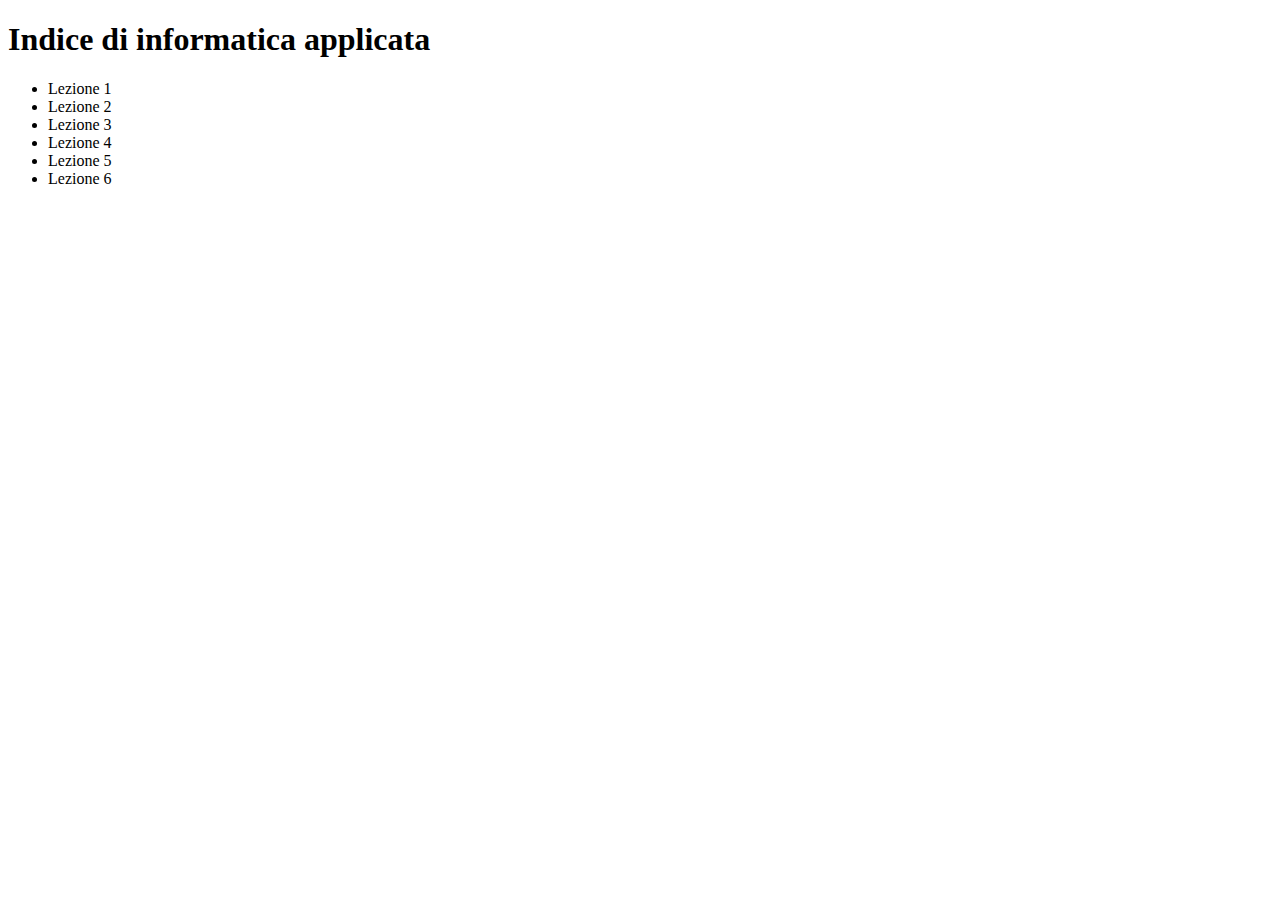
==== index.html @ 7f84c06e "Aggiunta file" ====
<!-- esempio -->
<!doctype html>

<head>
   <title>Indice</title>
</head>

<body>
   <!--vorrei rappresentare un indice che mi orti ad un'altra pagina hatml-->
    <h1>Indice di informatica applicata</h1>
   <ul>
    <li>Lezione 1</li>
    <li>Lezione 2</li>
    <li>Lezione 3</li>
    <li>Lezione 4</li>
    <li>Lezione 5</li>
    <li>Lezione 6</li>
   </ul>
</body>
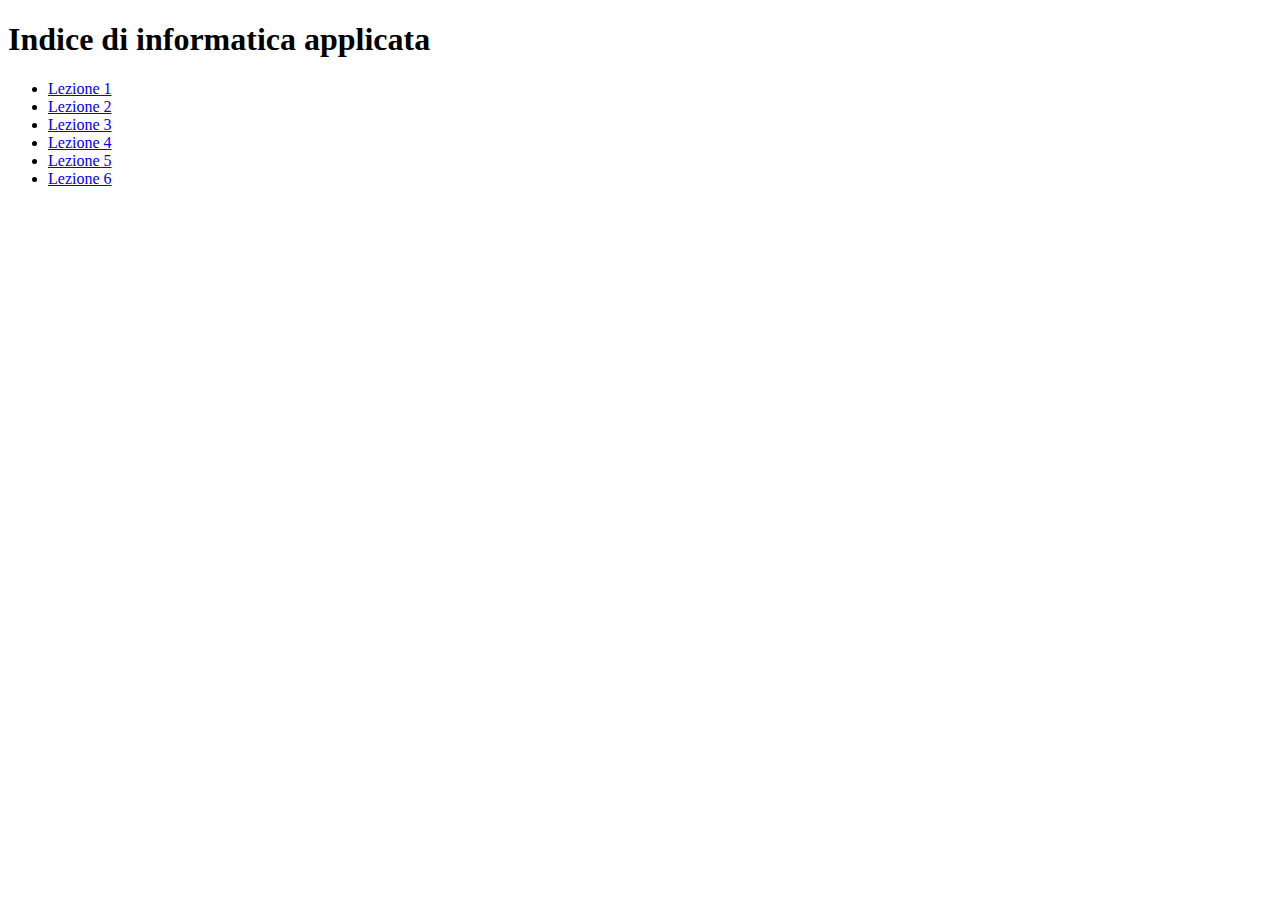
==== commit 5bc319b4: "Struttura indice" ====
--- a/index.html
+++ b/index.html
@@ -6,14 +6,14 @@
 </head>
 
 <body>
-   <!--vorrei rappresentare un indice che mi orti ad un'altra pagina hatml-->
+   <!--vorrei rappresentare un indice che mi porti ad un'altra pagina hatml-->
     <h1>Indice di informatica applicata</h1>
    <ul>
-    <li>Lezione 1</li>
-    <li>Lezione 2</li>
-    <li>Lezione 3</li>
-    <li>Lezione 4</li>
-    <li>Lezione 5</li>
-    <li>Lezione 6</li>
+    <li><a href="lezione1.html">Lezione 1</a></li>
+    <li><a href="lezione2.html">Lezione 2</a></li>
+    <li><a href="lezione3.html">Lezione 3</a></li>
+    <li><a href="lezione4.html">Lezione 4</a></li>
+    <li><a href="lezione5.html">Lezione 5</a></li>
+    <li><a href="lezione6.html">Lezione 6</a></li>
    </ul>
 </body>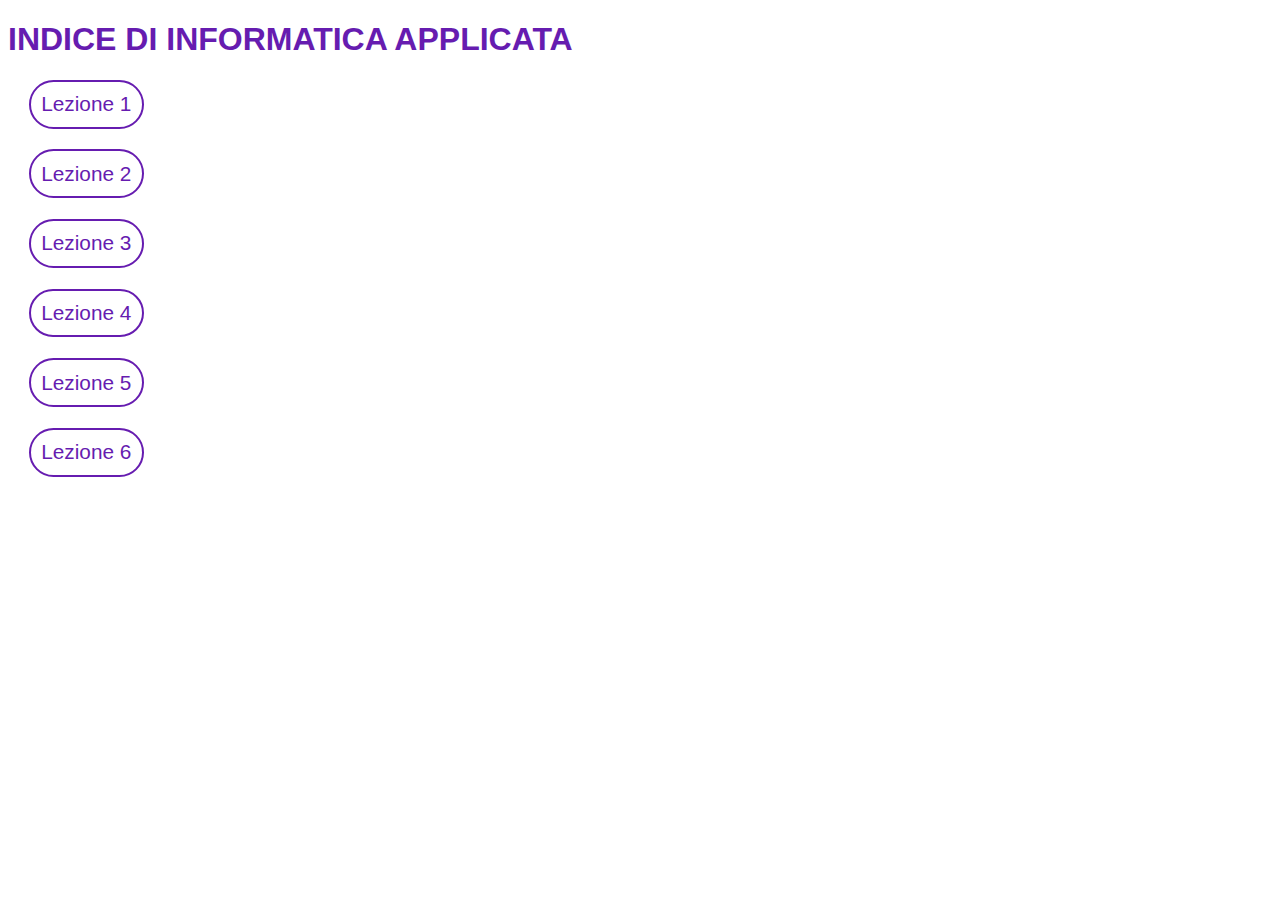
==== commit 4468982f: "Prova grafica" ====
--- a/index.html
+++ b/index.html
@@ -3,17 +3,52 @@
 
 <head>
    <title>Indice</title>
+   <style>
+      a{text-decoration: none;}
+
+      .elementolista{
+         margin: 1em;
+         padding: 0.5em;
+         border: solid 2px #661CB0;
+         height: auto;
+         width:fit-content;
+         border-radius: 1000px;
+         font-family: Helvetica, sans-serif;
+         font-size: 1.3em;
+         color:#661CB0;
+         text-decoration: none;
+
+      }
+
+      .elementolista:hover{
+         margin: 1em;
+         padding: 0.5em;
+         background-color: #661CB0;
+         height: auto;
+         width:fit-content;
+         border-radius: 1000px;
+         font-family: Helvetica, sans-serif;
+         font-size: 1.3em;
+         color: white;
+
+      }
+
+      h1{
+         color:#661CB0;
+         font-family: Helvetica, sans-serif;
+         font-size: 2em;
+      }
+   </style>
 </head>
 
 <body>
    <!--vorrei rappresentare un indice che mi porti ad un'altra pagina hatml-->
-    <h1>Indice di informatica applicata</h1>
-   <ul>
-    <li><a href="lezione1.html">Lezione 1</a></li>
-    <li><a href="lezione2.html">Lezione 2</a></li>
-    <li><a href="lezione3.html">Lezione 3</a></li>
-    <li><a href="lezione4.html">Lezione 4</a></li>
-    <li><a href="lezione5.html">Lezione 5</a></li>
-    <li><a href="lezione6.html">Lezione 6</a></li>
-   </ul>
+    <h1>INDICE DI INFORMATICA APPLICATA</h1>
+
+    <a href="lezione1.html"><div class="elementolista">Lezione 1</div></a>
+    <a href="lezione2.html"><div class="elementolista">Lezione 2</div></a>
+    <a href="lezione3.html"><div class="elementolista">Lezione 3</div></a>
+    <a href="lezione4.html"><div class="elementolista">Lezione 4</div></a>
+    <a href="lezione5.html"><div class="elementolista">Lezione 5</div></a>
+    <a href="lezione6.html"><div class="elementolista">Lezione 6</div></a>
 </body>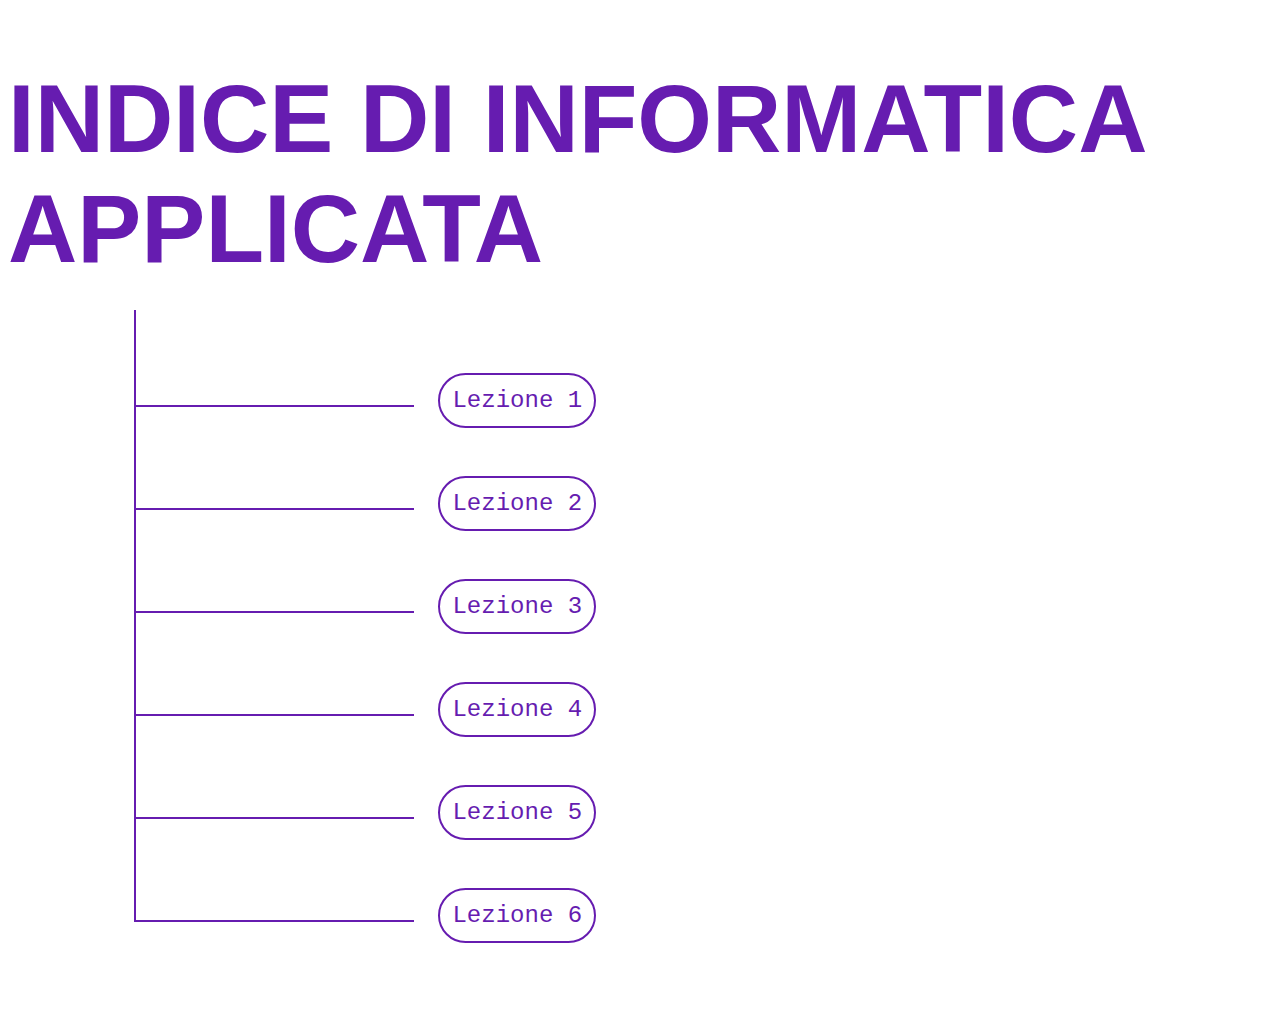
==== commit 0cd1de00: "Versione definitiva" ====
--- a/index.html
+++ b/index.html
@@ -5,7 +5,7 @@
    <title>Indice</title>
    <style>
       a{text-decoration: none;}
-
+  
       .elementolista{
          margin: 1em;
          padding: 0.5em;
@@ -13,13 +13,14 @@
          height: auto;
          width:fit-content;
          border-radius: 1000px;
-         font-family: Helvetica, sans-serif;
-         font-size: 1.3em;
+         font-family:'Courier New', Courier, monospace;
+         font-size: 1.5em;
          color:#661CB0;
          text-decoration: none;
-
+         float: left;
+  
       }
-
+  
       .elementolista:hover{
          margin: 1em;
          padding: 0.5em;
@@ -27,16 +28,37 @@
          height: auto;
          width:fit-content;
          border-radius: 1000px;
-         font-family: Helvetica, sans-serif;
-         font-size: 1.3em;
+         font-family:'Courier New', Courier, monospace;
+         font-size: 1.5em;
          color: white;
-
       }
-
+  
       h1{
          color:#661CB0;
          font-family: Helvetica, sans-serif;
-         font-size: 2em;
+         font-size: 6em;
+      }
+  
+      .indietro{
+          color:#661CB0;
+          font-family:'Courier New', Courier, monospace;
+          font-size: 1em;
+      }
+  
+      .indietro:hover{
+          text-decoration: underline;
+      }
+  
+      .linee{
+          border: solid 1px #661CB0;
+          width: 22%;
+          margin-left: 10%;
+          margin-top: 2em;
+          margin-bottom: 2em;
+          float: left;
+          clear:both;
+          position: relative;
+          top: 1.5em;
       }
    </style>
 </head>
@@ -45,10 +67,17 @@
    <!--vorrei rappresentare un indice che mi porti ad un'altra pagina hatml-->
     <h1>INDICE DI INFORMATICA APPLICATA</h1>
 
+    <div class="linee"></div>
     <a href="lezione1.html"><div class="elementolista">Lezione 1</div></a>
+    <div class="linee"></div>
     <a href="lezione2.html"><div class="elementolista">Lezione 2</div></a>
+    <div class="linee"></div>
     <a href="lezione3.html"><div class="elementolista">Lezione 3</div></a>
+    <div class="linee"></div>
     <a href="lezione4.html"><div class="elementolista">Lezione 4</div></a>
+    <div class="linee"></div>
     <a href="lezione5.html"><div class="elementolista">Lezione 5</div></a>
+    <div class="linee"></div>
     <a href="lezione6.html"><div class="elementolista">Lezione 6</div></a>
+    <div class="linee" style="width: 610px; rotate: 90deg; right: 19.1em; top: -24em"></div>
 </body>